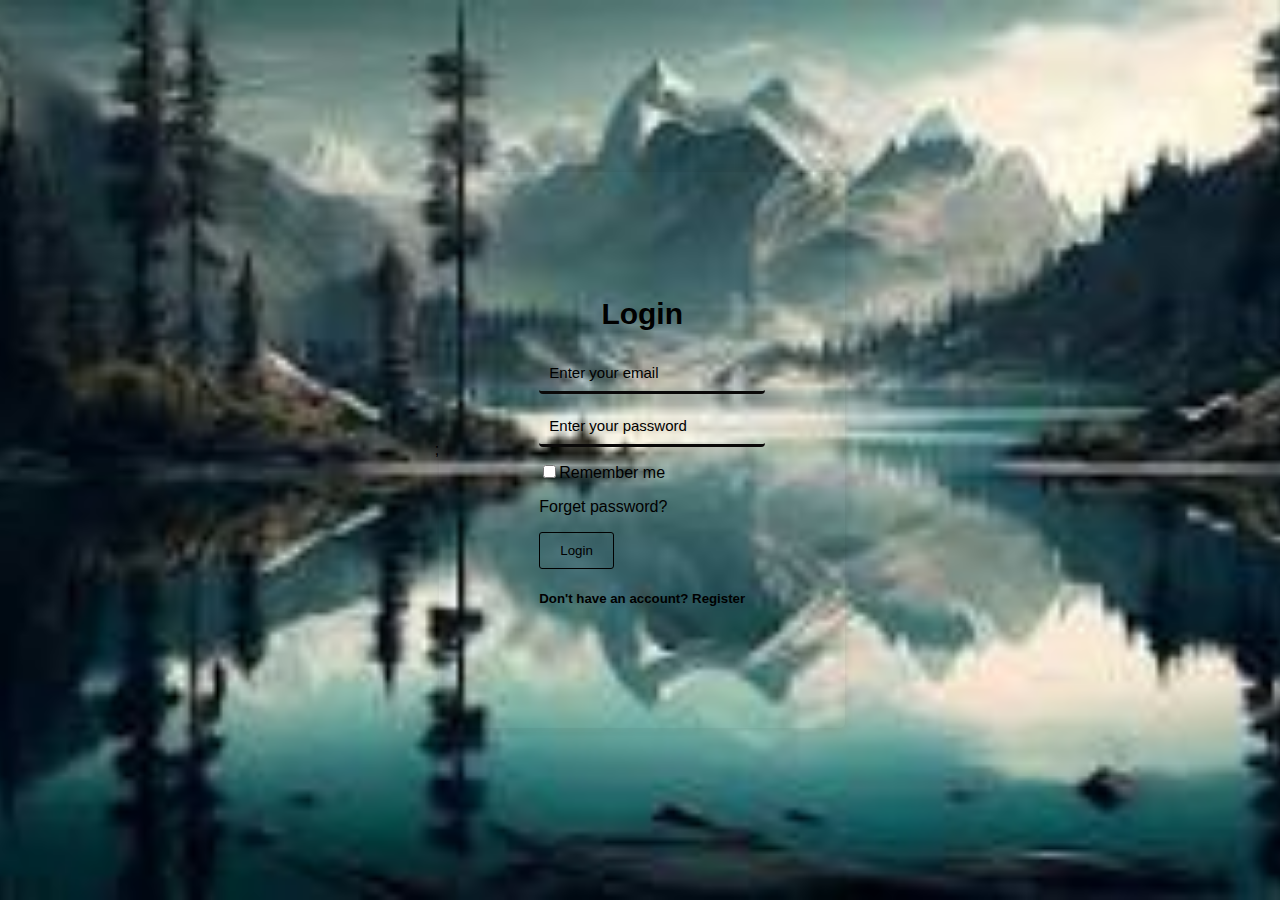
==== index.html @ 43a4fd3a "first commit" ====
<!DOCTYPE html>
<html lang="en">
<head>
    <meta charset="UTF-8">
    <meta name="viewport" content="width=device-width, initial-scale=1.0">
    <title>login</title>
    <link rel="stylesheet" href="style.css">;
</head>
<body>
    <div class="login-container">
        <h2>Login</h2>
        <form id="login-form">
          <div class="form-group">
            <input type="text" id="username" name="username" placeholder="Enter your email" required>
          </div>
          <div class="form-group">
            <input type="password" id="password" name="password" placeholder="Enter your password" required>
          </div>
          <div id="form-remember">
            <input type="checkbox" id="checkbox">Remember me</input>
            <p>Forget password?</p>
          </div>
          <button type="submit" onclick="check()">Login</button>
          <h5>Don't have an account? Register</h5>
        </form>
      </div>
        


    <script src="java.js"></script>
</body>
</html>
---- style.css ----
body{
    background-image:url(image1.jpg) ;
    background-repeat: no-repeat;
    background-attachment: fixed;
    background-size: cover;
    background-position: center;
}
body {
    font-family: Arial, sans-serif;
    margin: 0;
    padding: 0;
    display: flex;
    justify-content: center;
    align-items: center;
    height: 100vh;
     }
  
  .login-container {
    background-color:transparent;
    padding: 100px;
    border-radius: 5px;
    box-shadow: 0px 0px 10px rgba(0, 0, 0, 0.1);
  }
  
  .form-group {
    margin-bottom: 15px;
  }
  
  label {
    display: block;
    margin-bottom: 5px;
  }
  h2{
    text-align: center;
    font-size: 30px;
  }
  
  input[type="text"],
  input[type="password"] {
    width: 100%;
    padding: 10px;
    border:none;
    border-bottom: 3px solid #0a0909;
    border-radius: 4px;
    background-color: transparent;
  }
  input[type="text"]::placeholder,
  input[type="password"]::placeholder{
    color:black;
    font-size: 15px;
  }

  button {
    background-color: transparent;
    color: black;
    border: 1px solid;
    padding: 10px 20px;
    border-radius: 3px;
    cursor: pointer;
  }
  
  button:hover {
    background-color: #040505;
    color:white;
  }
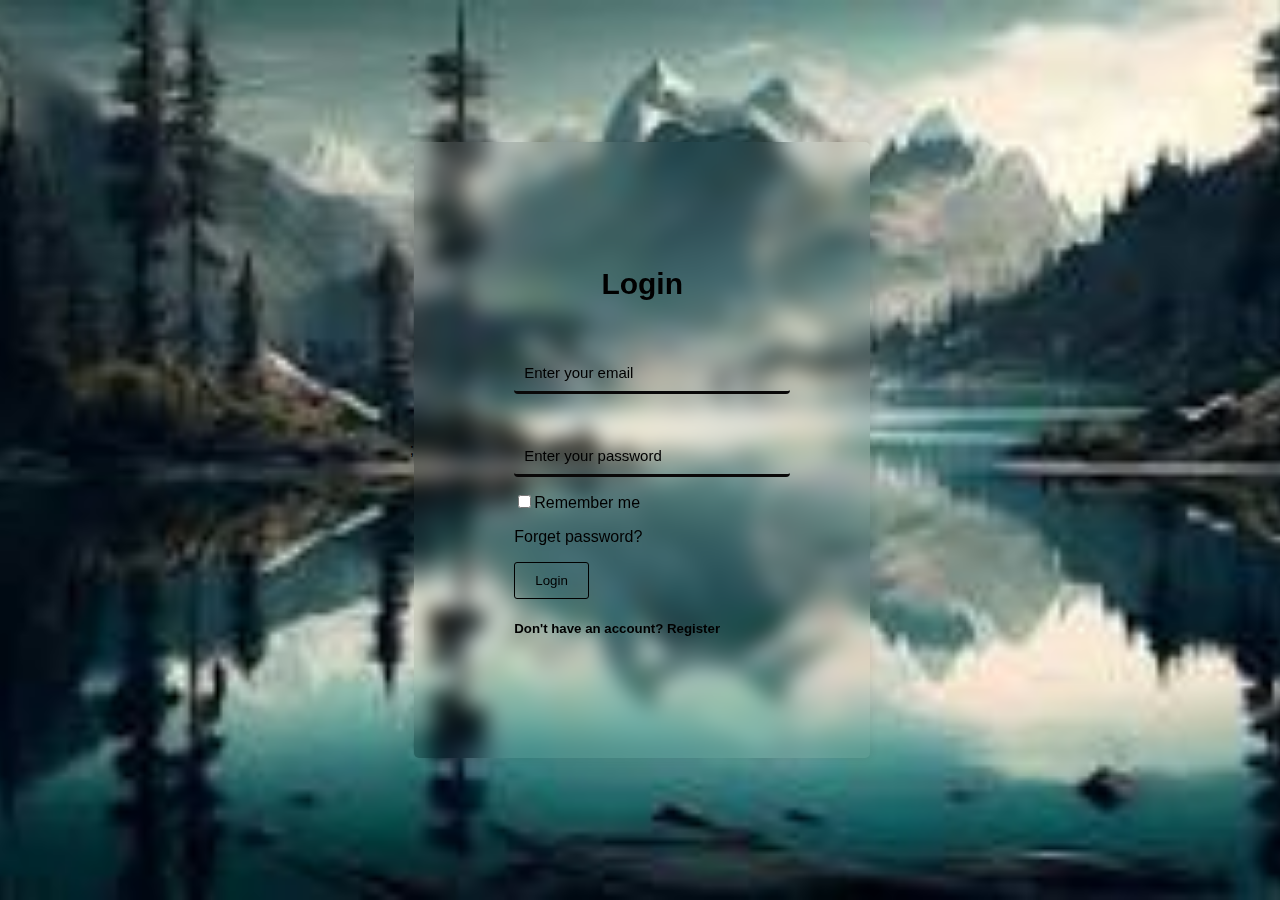
==== commit c642c960: "first commit" ====
--- a/index.html
+++ b/index.html
@@ -21,7 +21,7 @@
             <p>Forget password?</p>
           </div>
           <button type="submit" onclick="check()">Login</button>
-          <h5>Don't have an account? Register</h5>
+          <h5 onclick="signup()" style="cursor: pointer;">Don't have an account? Register</h5>
         </form>
       </div>
         
--- a/style.css
+++ b/style.css
@@ -4,6 +4,7 @@
     background-attachment: fixed;
     background-size: cover;
     background-position: center;
+    
 }
 body {
     font-family: Arial, sans-serif;
@@ -17,13 +18,16 @@
   
   .login-container {
     background-color:transparent;
+    width: 20%;
     padding: 100px;
     border-radius: 5px;
     box-shadow: 0px 0px 10px rgba(0, 0, 0, 0.1);
+    backdrop-filter: blur(10px);
   }
   
   .form-group {
     margin-bottom: 15px;
+    padding-top: 30px;
   }
   
   label {
